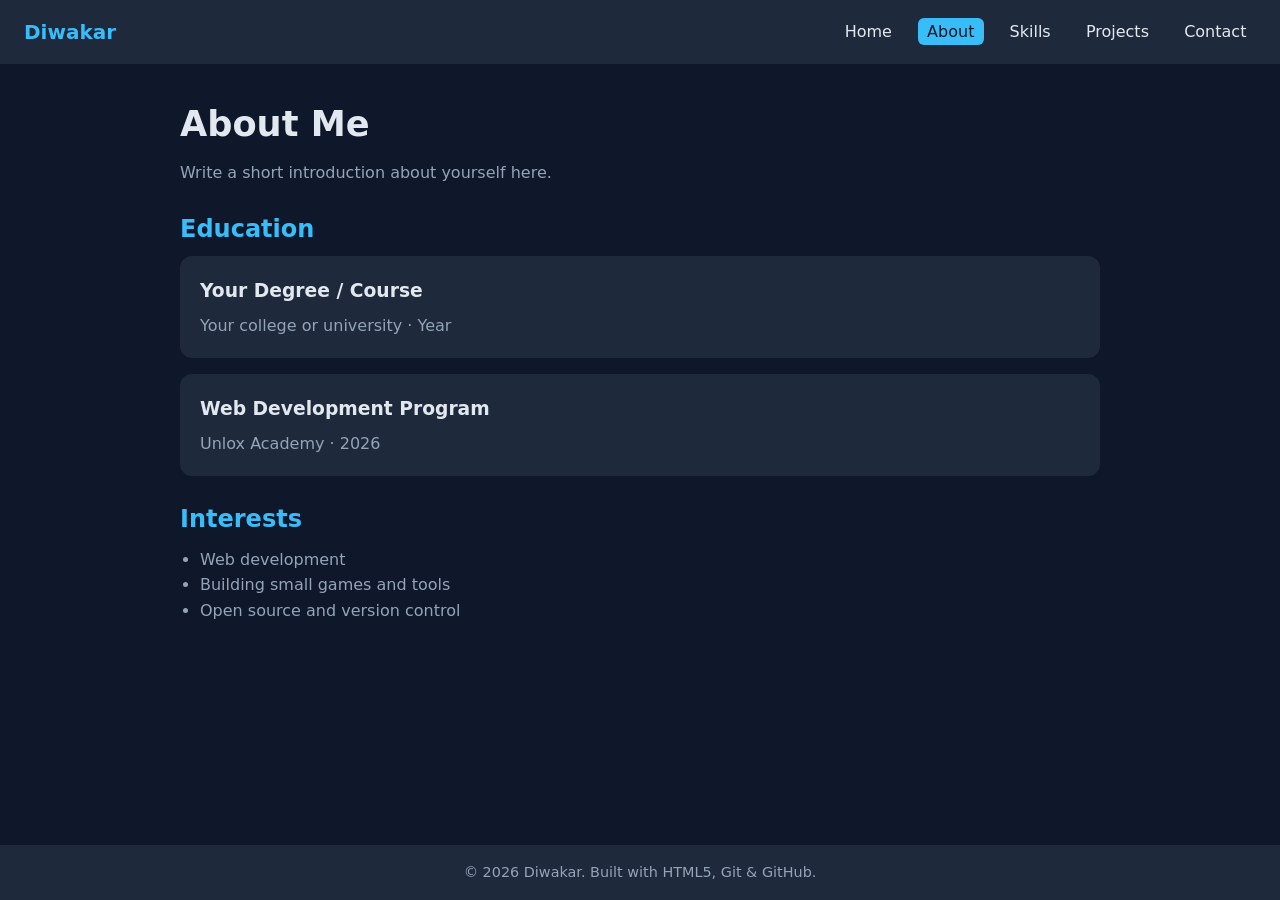
==== about.html @ 3849a68a "edite the multiple file" ====
<!DOCTYPE html>
<html lang="en">
<head>
  <meta charset="UTF-8">
  <meta name="viewport" content="width=device-width, initial-scale=1.0">
  <meta name="description" content="Personal portfolio of Diwakar - web developer in training.">
  <title>About | Diwakar Portfolio</title>
  <link rel="stylesheet" href="css/style.css">
</head>
<body>
  <header>
    <div class="logo">Diwakar</div>
    <nav aria-label="Main navigation">
      <ul>
        <li><a href="index.html">Home</a></li>
        <li><a href="about.html" class="active">About</a></li>
        <li><a href="skills.html">Skills</a></li>
        <li><a href="projects.html">Projects</a></li>
        <li><a href="contact.html">Contact</a></li>
      </ul>
    </nav>
  </header>
  <main>
    <section>
      <h1>About Me</h1>
      <p>Write a short introduction about yourself here.</p>
    </section>
    <section>
      <h2>Education</h2>
      <article>
        <h3>Your Degree / Course</h3>
        <p>Your college or university &middot; Year</p>
      </article>
      <article style="margin-top:1rem">
        <h3>Web Development Program</h3>
        <p>Unlox Academy &middot; 2026</p>
      </article>
    </section>
    <section>
      <h2>Interests</h2>
      <ul class="list">
        <li>Web development</li>
        <li>Building small games and tools</li>
        <li>Open source and version control</li>
      </ul>
    </section>
  </main>
  <footer>
    <p>&copy; 2026 Diwakar. Built with HTML5, Git &amp; GitHub.</p>
  </footer>
</body>
</html>
---- css/style.css ----
:root{--bg:#0f172a;--card:#1e293b;--text:#e2e8f0;--muted:#94a3b8;--accent:#38bdf8}
*{box-sizing:border-box;margin:0;padding:0}
body{font-family:system-ui,Segoe UI,Arial,sans-serif;background:var(--bg);color:var(--text);line-height:1.6;min-height:100vh;display:flex;flex-direction:column}
header{background:var(--card);padding:1rem 1.5rem;display:flex;flex-wrap:wrap;justify-content:space-between;align-items:center;gap:.75rem;position:sticky;top:0}
.logo{font-weight:700;font-size:1.25rem;color:var(--accent)}
nav ul{list-style:none;display:flex;flex-wrap:wrap;gap:1rem}
nav a{color:var(--text);text-decoration:none;padding:.25rem .6rem;border-radius:6px}
nav a:hover,nav a.active{background:var(--accent);color:#0f172a}
main{flex:1;max-width:960px;width:100%;margin:0 auto;padding:2rem 1.25rem}
h1{font-size:2.2rem;margin-bottom:.5rem}
h2{color:var(--accent);margin:1.5rem 0 .5rem}
p,li{color:var(--muted)}
.hero{padding:3rem 0}
.hero p{font-size:1.15rem;max-width:600px}
.btn{display:inline-block;margin-top:1rem;background:var(--accent);color:#0f172a;padding:.6rem 1.2rem;border-radius:8px;text-decoration:none;font-weight:600}
.grid{display:grid;grid-template-columns:repeat(auto-fit,minmax(240px,1fr));gap:1rem;margin-top:1rem}
article,section.card{background:var(--card);padding:1.25rem;border-radius:12px}
article h3{margin-bottom:.4rem}
article a{color:var(--accent)}
ul.list{padding-left:1.25rem}
footer{background:var(--card);text-align:center;padding:1rem;color:var(--muted);font-size:.9rem}
@media(max-width:600px){h1{font-size:1.7rem}header{flex-direction:column}}
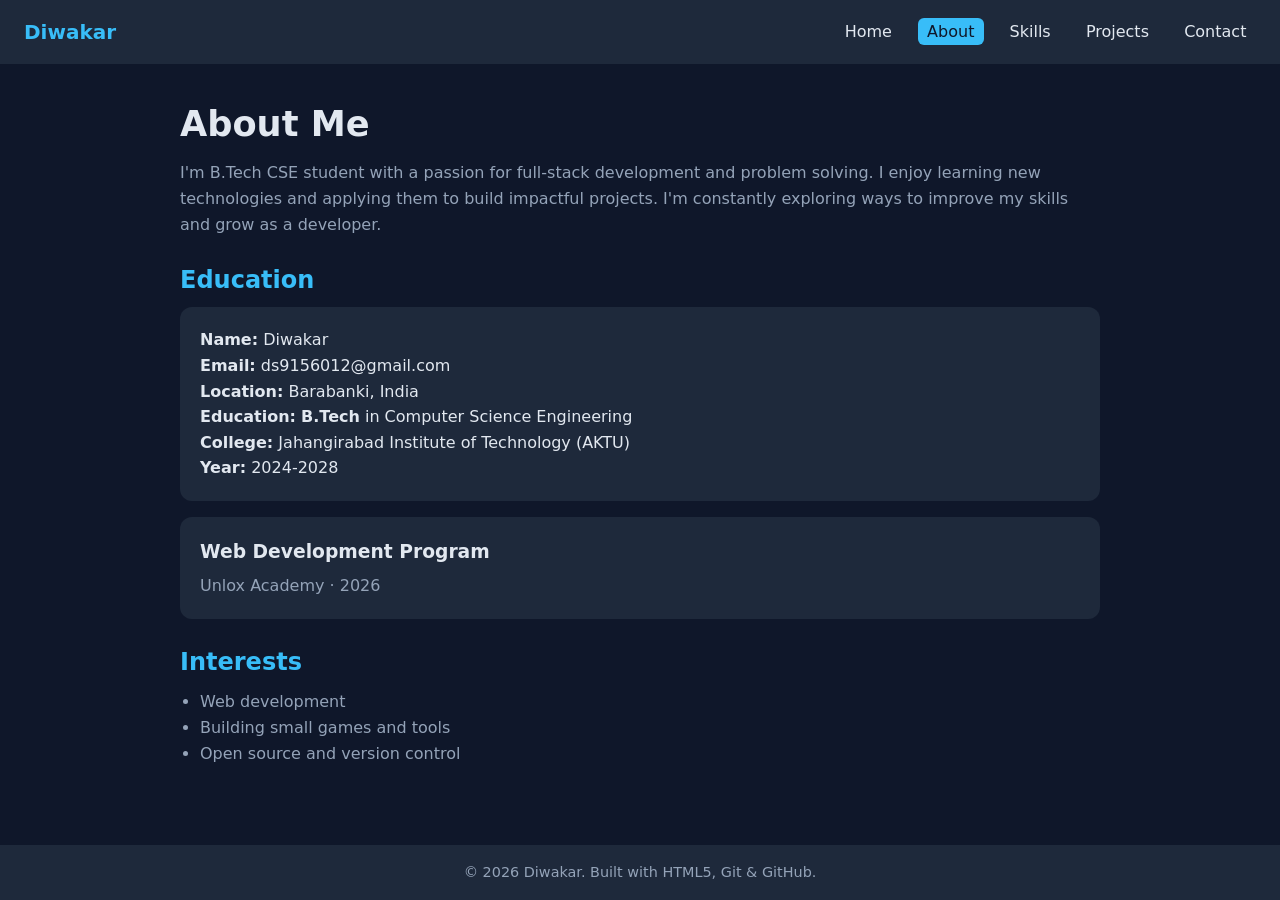
==== commit bc80188f: "small changes in the multiple pages" ====
--- a/about.html
+++ b/about.html
@@ -23,13 +23,20 @@
   <main>
     <section>
       <h1>About Me</h1>
-      <p>Write a short introduction about yourself here.</p>
+      <p>I'm B.Tech CSE student with a passion for full-stack development and problem solving. I enjoy learning new technologies and applying them to build impactful projects. I'm constantly exploring ways to improve my skills and grow as a developer.</p>
     </section>
     <section>
       <h2>Education</h2>
       <article>
-        <h3>Your Degree / Course</h3>
-        <p>Your college or university &middot; Year</p>
+       
+        <div class="about-details">
+                <div><i></i> <strong>Name:</strong> <span>Diwakar</span></div>
+                <div><i ></i> <strong>Email:</strong> <span>ds9156012@gmail.com</span></div>
+                <div><i ></i> <strong>Location:</strong> <span>Barabanki, India</span></div>
+                <div><i ></i> <strong>Education:</strong> <span><strong>B.Tech</strong> in Computer Science Engineering</span></div>
+                <div><i ></i> <strong>College:</strong> <span>Jahangirabad Institute of Technology (AKTU)</span></div>
+                <div><i ></i> <strong>Year:</strong> <span>2024-2028</span></div>
+            </div>
       </article>
       <article style="margin-top:1rem">
         <h3>Web Development Program</h3>
